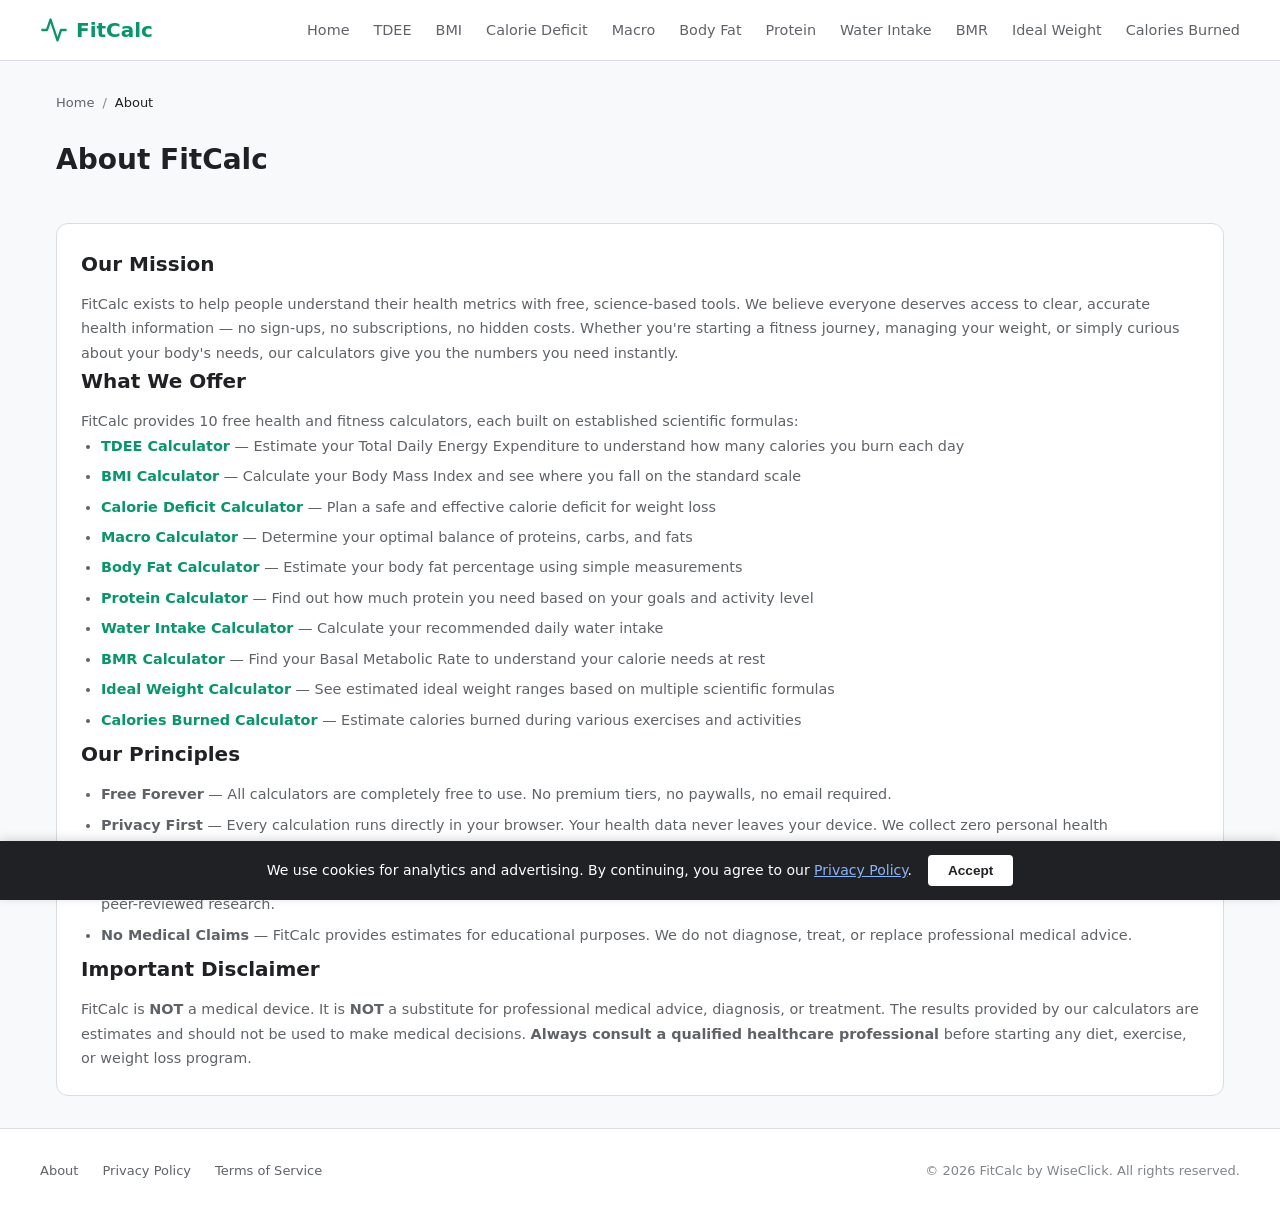
==== about/index.html @ 244efcc9 "Add about page" ====
<!DOCTYPE html>
<html lang="en">
<head>
  <meta charset="UTF-8">
  <meta name="viewport" content="width=device-width, initial-scale=1.0">
  <title>About FitCalc - Free Health & Fitness Calculators</title>
  <meta name="description" content="Learn about FitCalc — free, science-based health and fitness calculators to help you understand your body and reach your goals.">
  <link rel="stylesheet" href="../css/style.css">
</head>
<body>

  <header class="site-header">
    <div class="header-inner">
      <a href="/" class="site-logo">
        <svg viewBox="0 0 24 24" fill="none" stroke="currentColor" stroke-width="2" stroke-linecap="round" stroke-linejoin="round"><path d="M22 12h-4l-3 9L9 3l-3 9H2"/></svg>
        FitCalc
      </a>
      <button class="nav-toggle" onclick="document.querySelector('.nav-links').classList.toggle('open')" aria-label="Menu">
        <svg viewBox="0 0 24 24" fill="none" stroke="currentColor" stroke-width="2"><line x1="3" y1="6" x2="21" y2="6"/><line x1="3" y1="12" x2="21" y2="12"/><line x1="3" y1="18" x2="21" y2="18"/></svg>
      </button>
      <ul class="nav-links">
        <li><a href="/">Home</a></li>
        <li><a href="/tdee-calculator/">TDEE</a></li>
        <li><a href="/bmi-calculator/">BMI</a></li>
        <li><a href="/calorie-deficit-calculator/">Calorie Deficit</a></li>
        <li><a href="/macro-calculator/">Macro</a></li>
        <li><a href="/body-fat-calculator/">Body Fat</a></li>
        <li><a href="/protein-calculator/">Protein</a></li>
        <li><a href="/water-intake-calculator/">Water Intake</a></li>
        <li><a href="/bmr-calculator/">BMR</a></li>
        <li><a href="/ideal-weight-calculator/">Ideal Weight</a></li>
        <li><a href="/calories-burned-calculator/">Calories Burned</a></li>
      </ul>
    </div>
  </header>

  <main>
    <nav class="breadcrumb">
      <a href="/">Home</a> / <span>About</span>
    </nav>

    <div class="calc-page">
      <h1>About FitCalc</h1>

      <div class="seo-block full-width">
        <h2>Our Mission</h2>
        <p>FitCalc exists to help people understand their health metrics with free, science-based tools. We believe everyone deserves access to clear, accurate health information — no sign-ups, no subscriptions, no hidden costs. Whether you're starting a fitness journey, managing your weight, or simply curious about your body's needs, our calculators give you the numbers you need instantly.</p>

        <h2>What We Offer</h2>
        <p>FitCalc provides 10 free health and fitness calculators, each built on established scientific formulas:</p>
        <ul>
          <li><a href="/tdee-calculator/"><strong>TDEE Calculator</strong></a> — Estimate your Total Daily Energy Expenditure to understand how many calories you burn each day</li>
          <li><a href="/bmi-calculator/"><strong>BMI Calculator</strong></a> — Calculate your Body Mass Index and see where you fall on the standard scale</li>
          <li><a href="/calorie-deficit-calculator/"><strong>Calorie Deficit Calculator</strong></a> — Plan a safe and effective calorie deficit for weight loss</li>
          <li><a href="/macro-calculator/"><strong>Macro Calculator</strong></a> — Determine your optimal balance of proteins, carbs, and fats</li>
          <li><a href="/body-fat-calculator/"><strong>Body Fat Calculator</strong></a> — Estimate your body fat percentage using simple measurements</li>
          <li><a href="/protein-calculator/"><strong>Protein Calculator</strong></a> — Find out how much protein you need based on your goals and activity level</li>
          <li><a href="/water-intake-calculator/"><strong>Water Intake Calculator</strong></a> — Calculate your recommended daily water intake</li>
          <li><a href="/bmr-calculator/"><strong>BMR Calculator</strong></a> — Find your Basal Metabolic Rate to understand your calorie needs at rest</li>
          <li><a href="/ideal-weight-calculator/"><strong>Ideal Weight Calculator</strong></a> — See estimated ideal weight ranges based on multiple scientific formulas</li>
          <li><a href="/calories-burned-calculator/"><strong>Calories Burned Calculator</strong></a> — Estimate calories burned during various exercises and activities</li>
        </ul>

        <h2>Our Principles</h2>
        <ul>
          <li><strong>Free Forever</strong> — All calculators are completely free to use. No premium tiers, no paywalls, no email required.</li>
          <li><strong>Privacy First</strong> — Every calculation runs directly in your browser. Your health data never leaves your device. We collect zero personal health information.</li>
          <li><strong>Science-Based Formulas</strong> — Our calculators use well-established formulas such as Mifflin-St Jeor, Harris-Benedict, and Jackson-Pollock, published in peer-reviewed research.</li>
          <li><strong>No Medical Claims</strong> — FitCalc provides estimates for educational purposes. We do not diagnose, treat, or replace professional medical advice.</li>
        </ul>

        <h2>Important Disclaimer</h2>
        <p>FitCalc is <strong>NOT</strong> a medical device. It is <strong>NOT</strong> a substitute for professional medical advice, diagnosis, or treatment. The results provided by our calculators are estimates and should not be used to make medical decisions. <strong>Always consult a qualified healthcare professional</strong> before starting any diet, exercise, or weight loss program.</p>
      </div>
    </div>
  </main>

  <footer class="site-footer">
    <div class="footer-inner">
      <ul class="footer-links">
        <li><a href="/about/">About</a></li>
        <li><a href="/privacy/">Privacy Policy</a></li>
        <li><a href="/terms/">Terms of Service</a></li>
      </ul>
      <p class="footer-copy">&copy; 2026 FitCalc by WiseClick. All rights reserved.</p>
    </div>
  </footer>

  <div class="cookie-banner" id="cookie-banner">
    <p>We use cookies for analytics and advertising. By continuing, you agree to our <a href="/privacy/">Privacy Policy</a>.</p>
    <button class="cookie-btn" onclick="document.getElementById('cookie-banner').classList.add('hidden');localStorage.setItem('cookie-consent','1')">Accept</button>
  </div>
  <script>if(localStorage.getItem('cookie-consent'))document.getElementById('cookie-banner').classList.add('hidden');</script>

</body>
</html>
---- css/style.css ----
/* ===== CSS Variables ===== */
:root {
  --primary: #059669;
  --primary-dark: #047857;
  --primary-light: #ecfdf5;
  --success: #34a853;
  --danger: #ea4335;
  --warning: #fbbc04;
  --text: #202124;
  --text-secondary: #5f6368;
  --text-light: #80868b;
  --bg: #ffffff;
  --bg-secondary: #f8f9fa;
  --bg-card: #ffffff;
  --border: #dadce0;
  --shadow: 0 1px 3px rgba(60,64,67,0.12), 0 1px 2px rgba(60,64,67,0.08);
  --shadow-lg: 0 4px 12px rgba(60,64,67,0.15), 0 2px 6px rgba(60,64,67,0.1);
  --radius: 12px;
  --radius-sm: 8px;
  --max-width: 1200px;
  --font: 'Segoe UI', system-ui, -apple-system, sans-serif;
  --font-mono: 'SF Mono', 'Consolas', monospace;
}

*, *::before, *::after { box-sizing: border-box; margin: 0; padding: 0; }
html { font-size: 16px; scroll-behavior: smooth; -webkit-text-size-adjust: 100%; }
body { font-family: var(--font); color: var(--text); background: var(--bg-secondary); line-height: 1.6; min-height: 100vh; display: flex; flex-direction: column; }
a { color: var(--primary); text-decoration: none; }
a:hover { text-decoration: underline; }
img { max-width: 100%; height: auto; }

.site-header { background: var(--bg); border-bottom: 1px solid var(--border); padding: 0 1rem; position: sticky; top: 0; z-index: 100; }
.header-inner { max-width: var(--max-width); margin: 0 auto; display: flex; align-items: center; justify-content: space-between; height: 60px; }
.site-logo { font-size: 1.25rem; font-weight: 700; color: var(--primary); display: flex; align-items: center; gap: 0.5rem; }
.site-logo svg { width: 28px; height: 28px; }
.nav-links { display: flex; gap: 1.5rem; list-style: none; }
.nav-links a { color: var(--text-secondary); font-size: 0.9rem; font-weight: 500; padding: 0.25rem 0; transition: color 0.2s; }
.nav-links a:hover, .nav-links a.active { color: var(--primary); text-decoration: none; }
.nav-toggle { display: none; background: none; border: none; cursor: pointer; padding: 0.5rem; }
.nav-toggle svg { width: 24px; height: 24px; color: var(--text); }

main { flex: 1; max-width: var(--max-width); margin: 0 auto; padding: 2rem 1rem; width: 100%; }

.hero { text-align: center; padding: 3rem 0 2rem; }
.hero h1 { font-size: 2.25rem; font-weight: 700; color: var(--text); margin-bottom: 0.75rem; line-height: 1.2; }
.hero p { font-size: 1.1rem; color: var(--text-secondary); max-width: 600px; margin: 0 auto; }

.calc-grid { display: grid; grid-template-columns: repeat(auto-fill, minmax(280px, 1fr)); gap: 1.25rem; margin-top: 2rem; }
.calc-card { background: var(--bg-card); border: 1px solid var(--border); border-radius: var(--radius); padding: 1.5rem; transition: transform 0.2s, box-shadow 0.2s; display: flex; flex-direction: column; gap: 0.75rem; }
.calc-card:hover { transform: translateY(-2px); box-shadow: var(--shadow-lg); text-decoration: none; }
.calc-card-icon { width: 48px; height: 48px; border-radius: var(--radius-sm); background: var(--primary-light); display: flex; align-items: center; justify-content: center; font-size: 1.5rem; }
.calc-card h3 { font-size: 1.1rem; font-weight: 600; color: var(--text); }
.calc-card p { font-size: 0.875rem; color: var(--text-secondary); line-height: 1.5; }

.calc-page { display: grid; grid-template-columns: 1fr; gap: 2rem; }
.calc-page h1 { font-size: 1.75rem; font-weight: 700; margin-bottom: 0.5rem; }
.calc-page .subtitle { color: var(--text-secondary); font-size: 1rem; margin-bottom: 1.5rem; }
.calc-tool { background: var(--bg-card); border: 1px solid var(--border); border-radius: var(--radius); padding: 1.75rem; box-shadow: var(--shadow); }

.calc-form { display: grid; grid-template-columns: 1fr 1fr; gap: 1rem; }
.form-group { display: flex; flex-direction: column; gap: 0.375rem; }
.form-group.full-width { grid-column: 1 / -1; }
.form-group label { font-size: 0.8125rem; font-weight: 600; color: var(--text-secondary); text-transform: uppercase; letter-spacing: 0.5px; }
.form-group input, .form-group select { padding: 0.625rem 0.875rem; border: 1px solid var(--border); border-radius: var(--radius-sm); font-size: 1rem; font-family: var(--font); color: var(--text); background: var(--bg); transition: border-color 0.2s, box-shadow 0.2s; }
.form-group input:focus, .form-group select:focus { outline: none; border-color: var(--primary); box-shadow: 0 0 0 3px rgba(5,150,105,0.15); }

.btn-calculate { grid-column: 1 / -1; padding: 0.875rem 2rem; background: var(--primary); color: white; border: none; border-radius: var(--radius-sm); font-size: 1rem; font-weight: 600; cursor: pointer; transition: background 0.2s; margin-top: 0.5rem; }
.btn-calculate:hover { background: var(--primary-dark); }

.calc-results { margin-top: 1.5rem; padding-top: 1.5rem; border-top: 1px solid var(--border); display: none; }
.calc-results.visible { display: block; }
.result-highlight { background: var(--primary-light); border-radius: var(--radius-sm); padding: 1.25rem; text-align: center; margin-bottom: 1rem; }
.result-highlight .label { font-size: 0.8125rem; font-weight: 600; color: var(--primary); text-transform: uppercase; letter-spacing: 0.5px; }
.result-highlight .value { font-size: 2rem; font-weight: 700; color: var(--text); margin-top: 0.25rem; }
.result-details { display: grid; grid-template-columns: 1fr 1fr; gap: 0.75rem; }
.result-item { padding: 0.75rem; background: var(--bg-secondary); border-radius: var(--radius-sm); }
.result-item .label { font-size: 0.75rem; color: var(--text-secondary); }
.result-item .value { font-size: 1.125rem; font-weight: 600; color: var(--text); margin-top: 0.125rem; }

.seo-content { margin-top: 2rem; display: grid; grid-template-columns: 1fr 1fr; gap: 1.5rem; }
.seo-block { background: var(--bg-card); border: 1px solid var(--border); border-radius: var(--radius); padding: 1.5rem; }
.seo-block.full-width { grid-column: 1 / -1; }
.seo-block h2 { font-size: 1.25rem; font-weight: 700; margin-bottom: 0.75rem; color: var(--text); }
.seo-block h3 { font-size: 1rem; font-weight: 600; margin: 1rem 0 0.5rem; color: var(--text); }
.seo-block p, .seo-block li { font-size: 0.9rem; color: var(--text-secondary); line-height: 1.7; }
.seo-block ul { padding-left: 1.25rem; }
.seo-block li { margin-bottom: 0.375rem; }

.breadcrumb { display: flex; align-items: center; gap: 0.5rem; font-size: 0.8125rem; color: var(--text-light); margin-bottom: 1.5rem; }
.breadcrumb a { color: var(--text-secondary); }
.breadcrumb span { color: var(--text); font-weight: 500; }

.site-footer { background: var(--bg); border-top: 1px solid var(--border); padding: 2rem 1rem; margin-top: auto; }
.footer-inner { max-width: var(--max-width); margin: 0 auto; display: flex; flex-wrap: wrap; justify-content: space-between; gap: 1rem; }
.footer-links { display: flex; gap: 1.5rem; list-style: none; font-size: 0.8125rem; }
.footer-links a { color: var(--text-secondary); }
.footer-copy { font-size: 0.8125rem; color: var(--text-light); }

.cookie-banner { position: fixed; bottom: 0; left: 0; right: 0; background: var(--text); color: #fff; padding: 0.875rem 1.5rem; display: flex; align-items: center; justify-content: center; gap: 1rem; z-index: 9999; font-size: 0.875rem; box-shadow: 0 -2px 10px rgba(0,0,0,0.15); }
.cookie-banner p { margin: 0; }
.cookie-banner a { color: #8ab4f8; text-decoration: underline; }
.cookie-btn { background: #fff; color: var(--text); border: none; padding: 0.5rem 1.25rem; border-radius: 4px; cursor: pointer; font-size: 0.85rem; font-weight: 600; white-space: nowrap; }
.cookie-btn:hover { background: #e8e8e8; }
.cookie-banner.hidden { display: none; }

@media (max-width: 768px) {
  .hero h1 { font-size: 1.75rem; }
  .nav-links { display: none; }
  .nav-toggle { display: block; }
  .nav-links.open { display: flex; flex-direction: column; position: absolute; top: 60px; left: 0; right: 0; background: var(--bg); border-bottom: 1px solid var(--border); padding: 1rem; box-shadow: var(--shadow); }
  .calc-form { grid-template-columns: 1fr; }
  .result-details { grid-template-columns: 1fr 1fr; }
  .seo-content { grid-template-columns: 1fr; }
}
/* ===== Conditional Fields ===== */
.form-group.conditional { display: none; }
.form-group.conditional.show { display: flex; }

@media (max-width: 480px) {
  .hero h1 { font-size: 1.5rem; }
  .hero p { font-size: 0.9375rem; }
  .result-details { grid-template-columns: 1fr; }
  .calc-tool { padding: 1.25rem; }
  .footer-inner { flex-direction: column; }
}
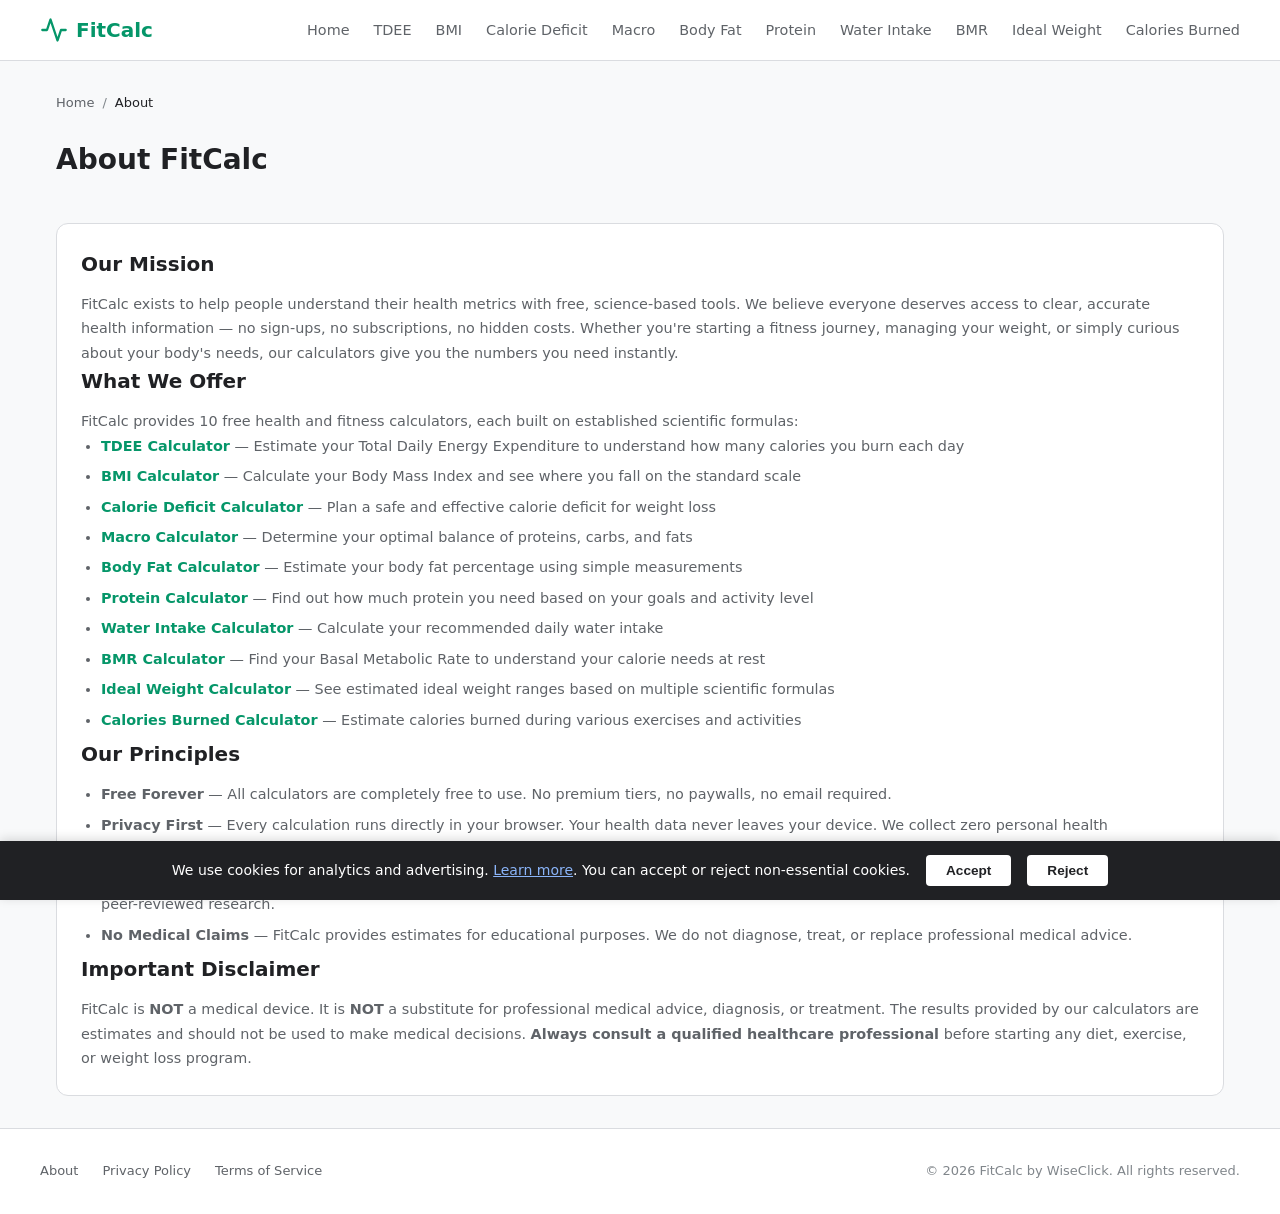
==== commit adb7de0c: "Add GDPR-compliant cookie reject button and CSS styling" ====
--- a/about/index.html
+++ b/about/index.html
@@ -87,10 +87,11 @@
   </footer>
 
   <div class="cookie-banner" id="cookie-banner">
-    <p>We use cookies for analytics and advertising. By continuing, you agree to our <a href="/privacy/">Privacy Policy</a>.</p>
+    <p>We use cookies for analytics and advertising. <a href="/privacy/">Learn more</a>. You can accept or reject non-essential cookies.</p>
     <button class="cookie-btn" onclick="document.getElementById('cookie-banner').classList.add('hidden');localStorage.setItem('cookie-consent','1')">Accept</button>
+    <button class="cookie-btn cookie-reject" onclick="document.getElementById('cookie-banner').classList.add('hidden');localStorage.setItem('cookie-consent','0')">Reject</button>
   </div>
-  <script>if(localStorage.getItem('cookie-consent'))document.getElementById('cookie-banner').classList.add('hidden');</script>
+  <script>if(localStorage.getItem('cookie-consent')!==null)document.getElementById('cookie-banner').classList.add('hidden');</script>
 
 </body>
 </html>
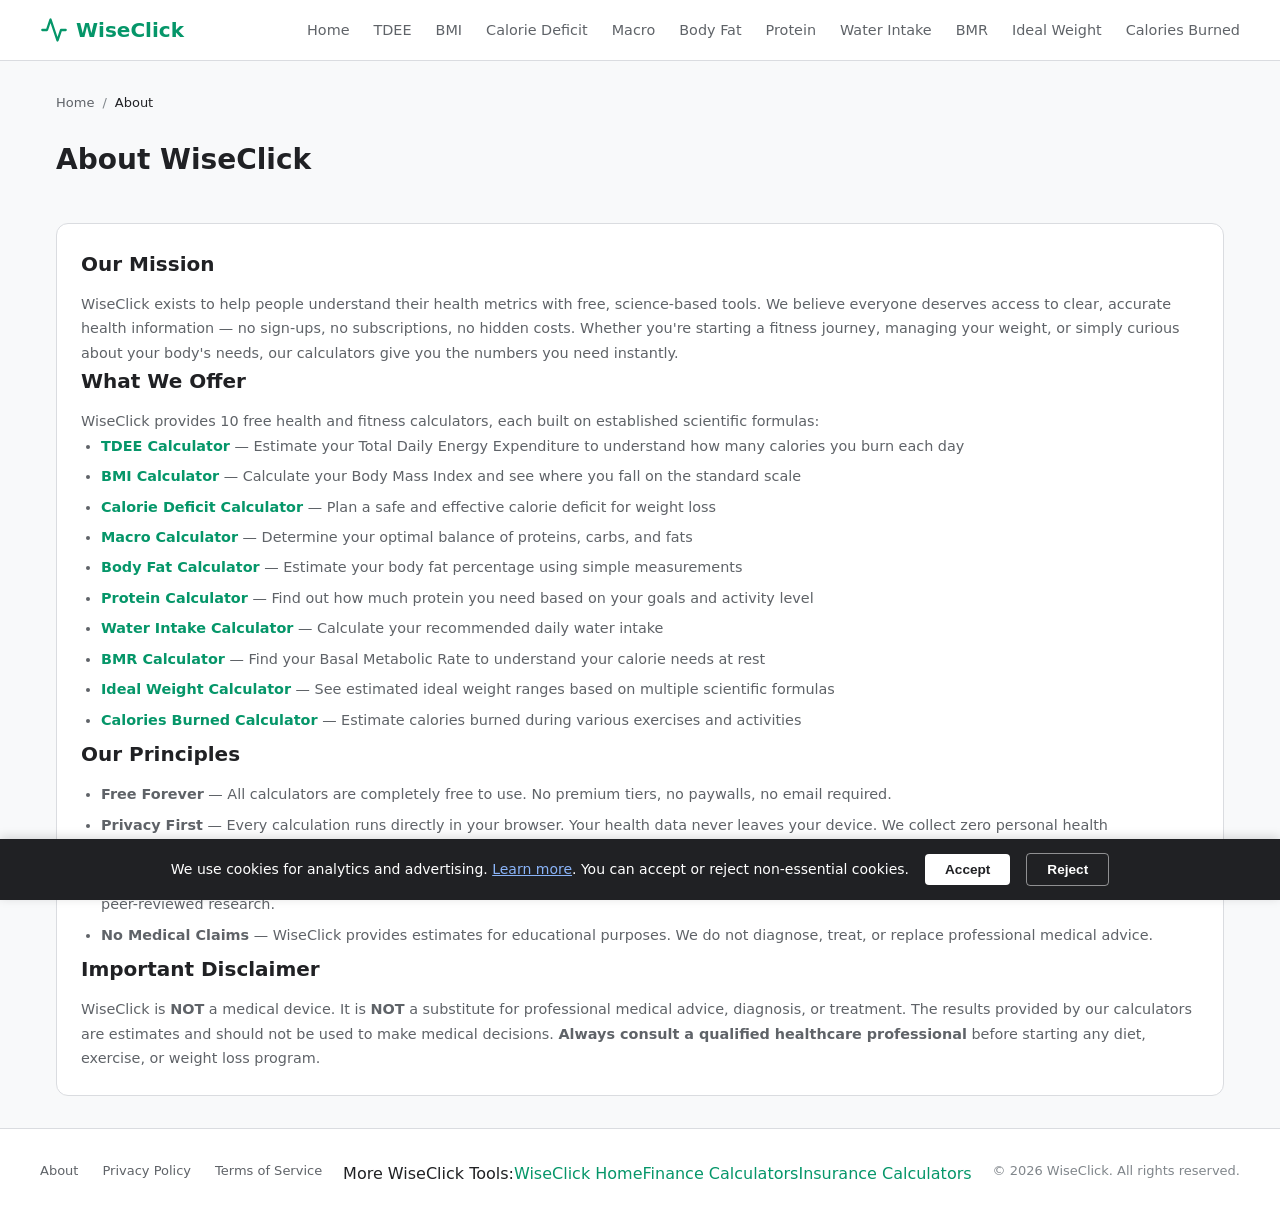
==== commit c820c91e: "Update about/index.html" ====
--- a/about/index.html
+++ b/about/index.html
@@ -3,8 +3,8 @@
 <head>
   <meta charset="UTF-8">
   <meta name="viewport" content="width=device-width, initial-scale=1.0">
-  <title>About FitCalc - Free Health & Fitness Calculators</title>
-  <meta name="description" content="Learn about FitCalc — free, science-based health and fitness calculators to help you understand your body and reach your goals.">
+  <title>About | WiseClick - Free Health & Fitness Calculators</title>
+  <meta name="description" content="Learn about WiseClick — free online calculators to help you make smarter decisions.">
   <link rel="stylesheet" href="../css/style.css">
 </head>
 <body>
@@ -13,7 +13,7 @@
     <div class="header-inner">
       <a href="/" class="site-logo">
         <svg viewBox="0 0 24 24" fill="none" stroke="currentColor" stroke-width="2" stroke-linecap="round" stroke-linejoin="round"><path d="M22 12h-4l-3 9L9 3l-3 9H2"/></svg>
-        FitCalc
+        WiseClick
       </a>
       <button class="nav-toggle" onclick="document.querySelector('.nav-links').classList.toggle('open')" aria-label="Menu">
         <svg viewBox="0 0 24 24" fill="none" stroke="currentColor" stroke-width="2"><line x1="3" y1="6" x2="21" y2="6"/><line x1="3" y1="12" x2="21" y2="12"/><line x1="3" y1="18" x2="21" y2="18"/></svg>
@@ -40,14 +40,14 @@
     </nav>
 
     <div class="calc-page">
-      <h1>About FitCalc</h1>
+      <h1>About WiseClick</h1>
 
       <div class="seo-block full-width">
         <h2>Our Mission</h2>
-        <p>FitCalc exists to help people understand their health metrics with free, science-based tools. We believe everyone deserves access to clear, accurate health information — no sign-ups, no subscriptions, no hidden costs. Whether you're starting a fitness journey, managing your weight, or simply curious about your body's needs, our calculators give you the numbers you need instantly.</p>
+        <p>WiseClick exists to help people understand their health metrics with free, science-based tools. We believe everyone deserves access to clear, accurate health information — no sign-ups, no subscriptions, no hidden costs. Whether you're starting a fitness journey, managing your weight, or simply curious about your body's needs, our calculators give you the numbers you need instantly.</p>
 
         <h2>What We Offer</h2>
-        <p>FitCalc provides 10 free health and fitness calculators, each built on established scientific formulas:</p>
+        <p>WiseClick provides 10 free health and fitness calculators, each built on established scientific formulas:</p>
         <ul>
           <li><a href="/tdee-calculator/"><strong>TDEE Calculator</strong></a> — Estimate your Total Daily Energy Expenditure to understand how many calories you burn each day</li>
           <li><a href="/bmi-calculator/"><strong>BMI Calculator</strong></a> — Calculate your Body Mass Index and see where you fall on the standard scale</li>
@@ -66,11 +66,11 @@
           <li><strong>Free Forever</strong> — All calculators are completely free to use. No premium tiers, no paywalls, no email required.</li>
           <li><strong>Privacy First</strong> — Every calculation runs directly in your browser. Your health data never leaves your device. We collect zero personal health information.</li>
           <li><strong>Science-Based Formulas</strong> — Our calculators use well-established formulas such as Mifflin-St Jeor, Harris-Benedict, and Jackson-Pollock, published in peer-reviewed research.</li>
-          <li><strong>No Medical Claims</strong> — FitCalc provides estimates for educational purposes. We do not diagnose, treat, or replace professional medical advice.</li>
+          <li><strong>No Medical Claims</strong> — WiseClick provides estimates for educational purposes. We do not diagnose, treat, or replace professional medical advice.</li>
         </ul>
 
         <h2>Important Disclaimer</h2>
-        <p>FitCalc is <strong>NOT</strong> a medical device. It is <strong>NOT</strong> a substitute for professional medical advice, diagnosis, or treatment. The results provided by our calculators are estimates and should not be used to make medical decisions. <strong>Always consult a qualified healthcare professional</strong> before starting any diet, exercise, or weight loss program.</p>
+        <p>WiseClick is <strong>NOT</strong> a medical device. It is <strong>NOT</strong> a substitute for professional medical advice, diagnosis, or treatment. The results provided by our calculators are estimates and should not be used to make medical decisions. <strong>Always consult a qualified healthcare professional</strong> before starting any diet, exercise, or weight loss program.</p>
       </div>
     </div>
   </main>
@@ -82,7 +82,8 @@
         <li><a href="/privacy/">Privacy Policy</a></li>
         <li><a href="/terms/">Terms of Service</a></li>
       </ul>
-      <p class="footer-copy">&copy; 2026 FitCalc by WiseClick. All rights reserved.</p>
+      <div class="cross-site-links"><span>More WiseClick Tools:</span><a href="https://wiseclick.site/" target="_blank" rel="noopener">WiseClick Home</a><a href="https://calc.wiseclick.site/" target="_blank" rel="noopener">Finance Calculators</a><a href="https://insure.wiseclick.site/" target="_blank" rel="noopener">Insurance Calculators</a></div>
+      <p class="footer-copy">&copy; 2026 WiseClick. All rights reserved.</p>
     </div>
   </footer>
 
--- a/css/style.css
+++ b/css/style.css
@@ -101,6 +101,8 @@
 .cookie-banner a { color: #8ab4f8; text-decoration: underline; }
 .cookie-btn { background: #fff; color: var(--text); border: none; padding: 0.5rem 1.25rem; border-radius: 4px; cursor: pointer; font-size: 0.85rem; font-weight: 600; white-space: nowrap; }
 .cookie-btn:hover { background: #e8e8e8; }
+.cookie-reject { background: transparent; color: #fff; border: 1px solid rgba(255,255,255,0.5); }
+.cookie-reject:hover { background: rgba(255,255,255,0.1); }
 .cookie-banner.hidden { display: none; }
 
 @media (max-width: 768px) {
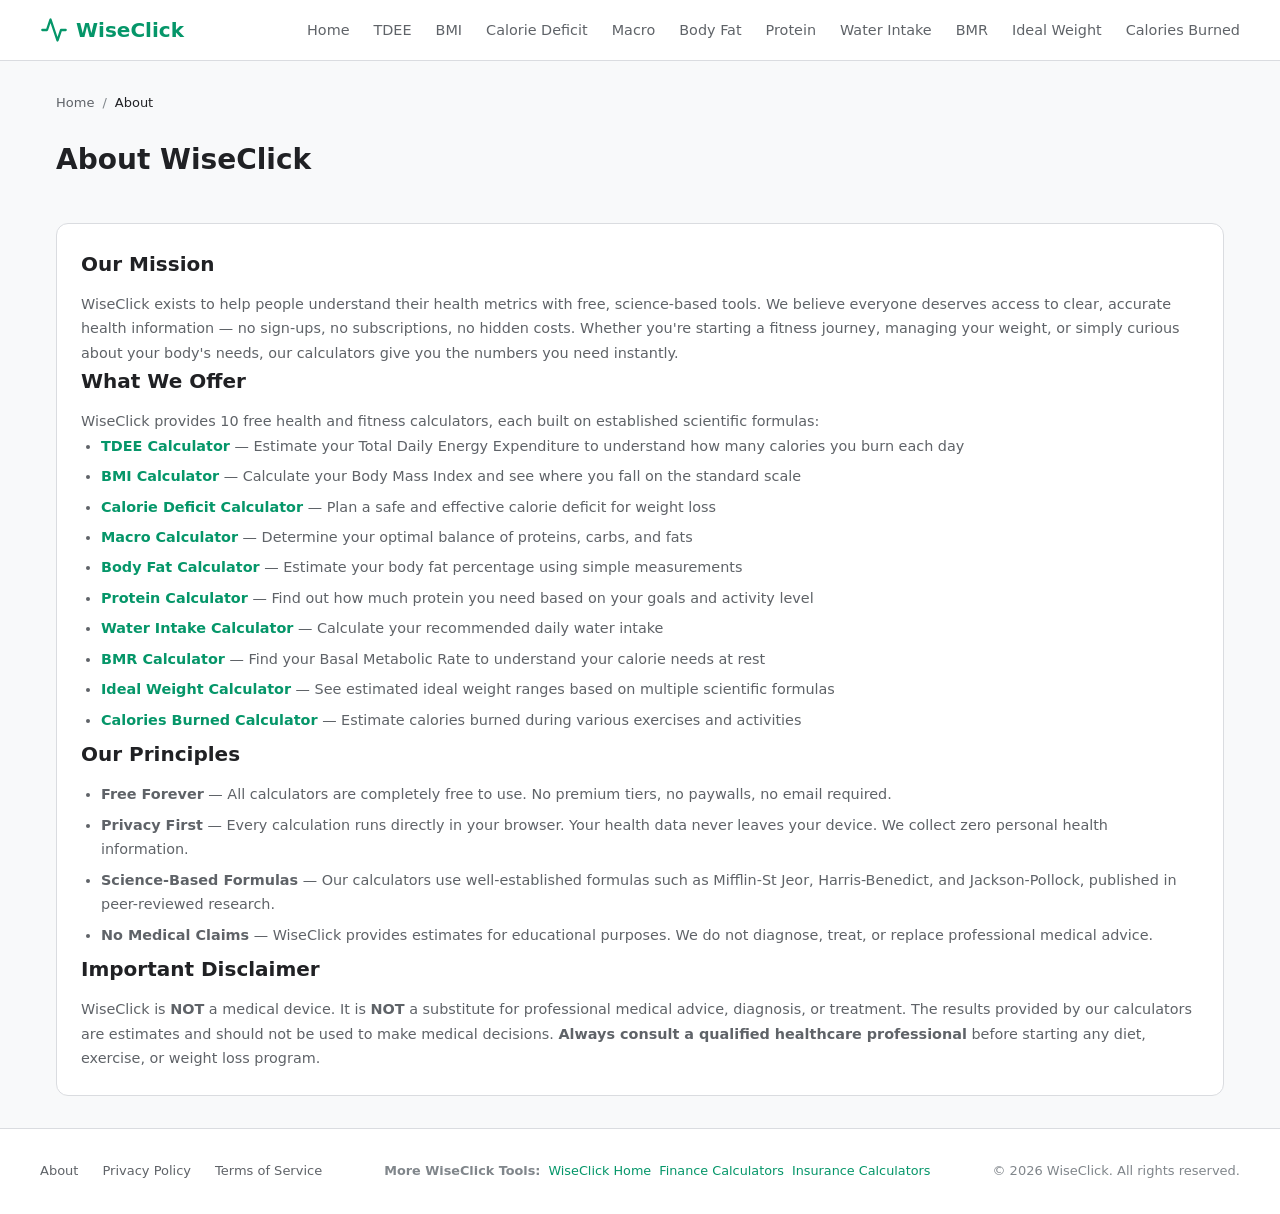
==== commit b2ee6356: "Remove cookie banners - no tracking scripts loaded yet" ====
--- a/about/index.html
+++ b/about/index.html
@@ -86,13 +86,5 @@
       <p class="footer-copy">&copy; 2026 WiseClick. All rights reserved.</p>
     </div>
   </footer>
-
-  <div class="cookie-banner" id="cookie-banner">
-    <p>We use cookies for analytics and advertising. <a href="/privacy/">Learn more</a>. You can accept or reject non-essential cookies.</p>
-    <button class="cookie-btn" onclick="document.getElementById('cookie-banner').classList.add('hidden');localStorage.setItem('cookie-consent','1')">Accept</button>
-    <button class="cookie-btn cookie-reject" onclick="document.getElementById('cookie-banner').classList.add('hidden');localStorage.setItem('cookie-consent','0')">Reject</button>
-  </div>
-  <script>if(localStorage.getItem('cookie-consent')!==null)document.getElementById('cookie-banner').classList.add('hidden');</script>
-
 </body>
 </html>
--- a/css/style.css
+++ b/css/style.css
@@ -94,6 +94,11 @@
 .footer-inner { max-width: var(--max-width); margin: 0 auto; display: flex; flex-wrap: wrap; justify-content: space-between; gap: 1rem; }
 .footer-links { display: flex; gap: 1.5rem; list-style: none; font-size: 0.8125rem; }
 .footer-links a { color: var(--text-secondary); }
+.cross-site-links { font-size: 0.8rem; color: var(--text-light); display: flex; align-items: center; gap: 0.5rem; flex-wrap: wrap; }
+.cross-site-links span { font-weight: 600; }
+.cross-site-links a { color: var(--primary); text-decoration: none; }
+.cross-site-links a:hover { text-decoration: underline; }
+
 .footer-copy { font-size: 0.8125rem; color: var(--text-light); }
 
 .cookie-banner { position: fixed; bottom: 0; left: 0; right: 0; background: var(--text); color: #fff; padding: 0.875rem 1.5rem; display: flex; align-items: center; justify-content: center; gap: 1rem; z-index: 9999; font-size: 0.875rem; box-shadow: 0 -2px 10px rgba(0,0,0,0.15); }
